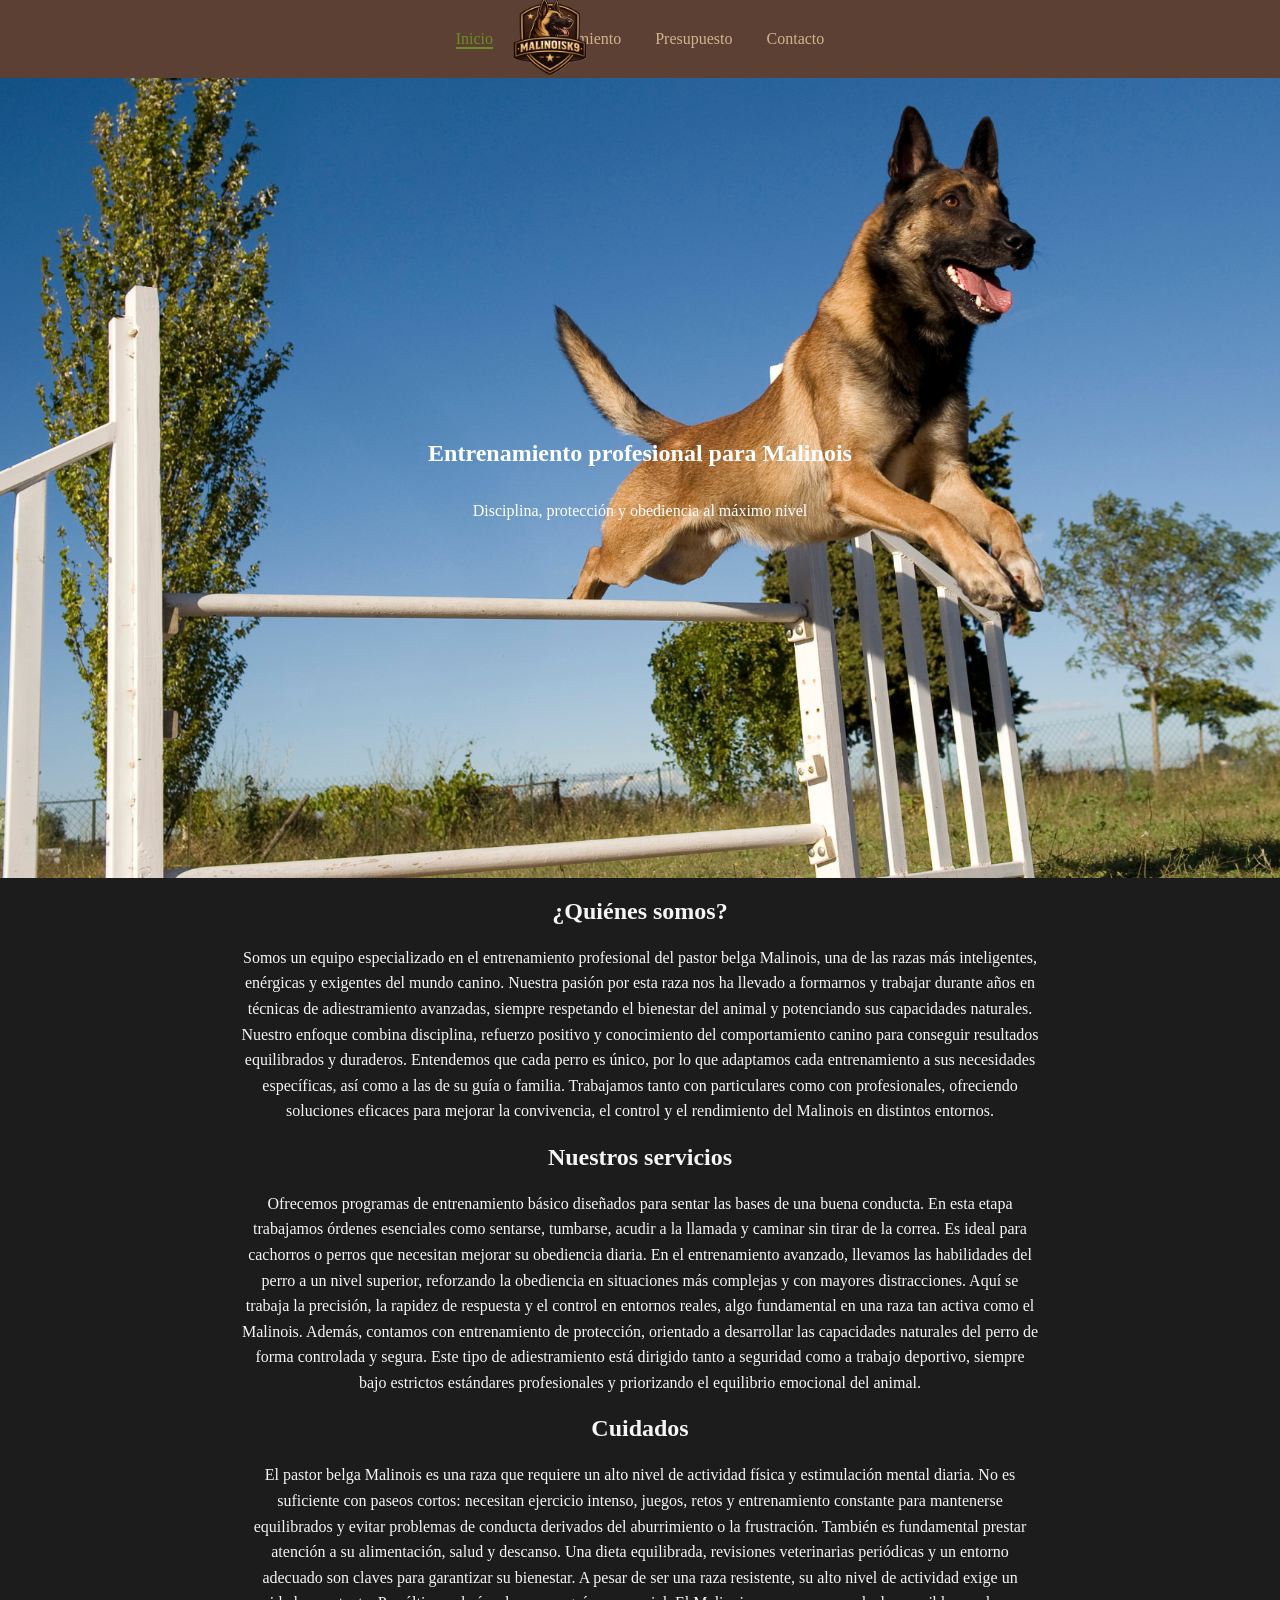
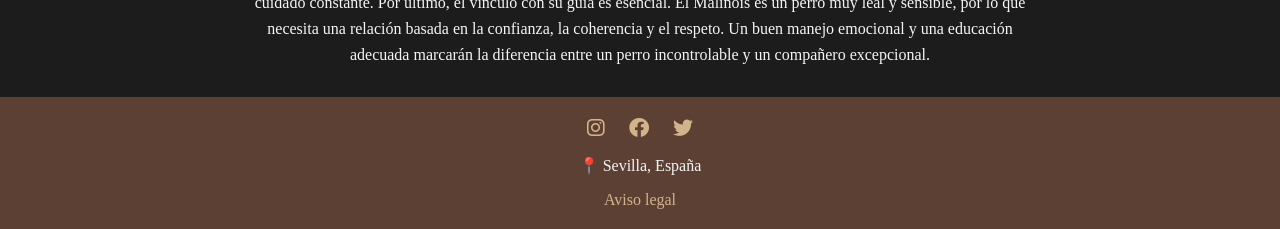
==== index.html @ dafcc882 "Update index.html" ====
<!-- PAGINA DE INICIO, PORTADA, CONTENIDO PRINCIPAL Y SECCIONES 
  https://helenamp-hub.github.io/malinoisk9/ -->
<!DOCTYPE html>
<html lang="es">
    <head>
         <meta charset="UTF-8">
         <title>Inicio | MalinoisK9</title>
         <link rel="stylesheet" href="css/style.css">
         <link rel="stylesheet" href="https://cdnjs.cloudflare.com/ajax/libs/font-awesome/6.0.0/css/all.min.css">
    </head>
    <body>

      <header class="header">

        <div class="logo">
            <img src="images/logok9.png">
        </div>

        <nav class="menu">
            <ul>
                <li><a href="index.html"class="active">Inicio</a></li>
                <li><a href="views/productos.html">Entrenamiento</a></li>
                <li><a href="views/presupuesto.html">Presupuesto</a></li>
                <li><a href="views/contacto.html">Contacto</a></li>
            
           </ul>
        </nav>

      </header>


      <section class="hero">
          <h1>Entrenamiento profesional para Malinois</h1>
          <p>Disciplina, protección y obediencia al máximo nivel</p>
      </section>

      <main>
          <section class="secciontexto">
              <h2>¿Quiénes somos?</h2>
              <p class="texto">
                Somos un equipo especializado en el entrenamiento profesional del pastor belga Malinois, una de las razas más inteligentes, enérgicas y exigentes del mundo canino. 
                Nuestra pasión por esta raza nos ha llevado a formarnos y trabajar durante años en técnicas de adiestramiento avanzadas, siempre respetando el bienestar del animal y potenciando sus capacidades naturales.
                Nuestro enfoque combina disciplina, refuerzo positivo y conocimiento del comportamiento canino para conseguir resultados equilibrados y duraderos. 
                Entendemos que cada perro es único, por lo que adaptamos cada entrenamiento a sus necesidades específicas, así como a las de su guía o familia.
                Trabajamos tanto con particulares como con profesionales, ofreciendo soluciones eficaces para mejorar la convivencia, el control y el rendimiento del Malinois en distintos entornos.
              </p>
          </section>

          <section class="secciontexto">
              <h2>Nuestros servicios</h2>
              <p class="texto">
                 Ofrecemos programas de entrenamiento básico diseñados para sentar las bases de una buena conducta. 
                 En esta etapa trabajamos órdenes esenciales como sentarse, tumbarse, acudir a la llamada y caminar sin tirar de la correa. Es ideal para cachorros o perros que necesitan mejorar su obediencia diaria.
                 En el entrenamiento avanzado, llevamos las habilidades del perro a un nivel superior, reforzando la obediencia en situaciones más complejas y con mayores distracciones. 
                 Aquí se trabaja la precisión, la rapidez de respuesta y el control en entornos reales, algo fundamental en una raza tan activa como el Malinois.
                 Además, contamos con entrenamiento de protección, orientado a desarrollar las capacidades naturales del perro de forma controlada y segura. 
                 Este tipo de adiestramiento está dirigido tanto a seguridad como a trabajo deportivo, siempre bajo estrictos estándares profesionales y priorizando el equilibrio emocional del animal.
              </p>
          </section>

          <section class="secciontexto">
              <h2>Cuidados</h2>
              <p class="texto">
                 El pastor belga Malinois es una raza que requiere un alto nivel de actividad física y estimulación mental diaria. 
                 No es suficiente con paseos cortos: necesitan ejercicio intenso, juegos, retos y entrenamiento constante para mantenerse equilibrados y evitar problemas de conducta derivados del aburrimiento o la frustración.
                 También es fundamental prestar atención a su alimentación, salud y descanso. Una dieta equilibrada, revisiones veterinarias periódicas y un entorno adecuado son claves para garantizar su bienestar. 
                 A pesar de ser una raza resistente, su alto nivel de actividad exige un cuidado constante.
                 Por último, el vínculo con su guía es esencial. El Malinois es un perro muy leal y sensible, por lo que necesita una relación basada en la confianza, la coherencia y el respeto. 
                 Un buen manejo emocional y una educación adecuada marcarán la diferencia entre un perro incontrolable y un compañero excepcional.
              </p>
          </section>
      </main>
      <footer class="footer">

          <!-- REDES SOCIALES -->
         <div class="redes">
          <a href="https://www.instagram.com" target="_blank"><i class="fab fa-instagram"></i></a>
          <a href="https://www.facebook.com" target="_blank"><i class="fab fa-facebook"></i></a>
          <a href="https://www.twitter.com" target="_blank"><i class="fab fa-twitter"></i></a>
         </div>

          <!-- DIRECCIÓN -->
          <p>📍 Sevilla, España</p>

          <!-- AVISO LEGAL -->
          <a href="https://www.conprueba.es/aviso-legal" target="_blank" >
          Aviso legal
          </a>
      </footer>

    </body>
</html>
---- css/style.css ----
body {
    font-family: Georgia;
    margin: 0;
    background-color: #1C1C1C;
    color: #F5F5F5;
}

/* HEADER FINO */
.header {
    background-color: #5C4033;
    padding: 10px 0;
    text-align: center;
}

/* MENÚ */
.menu ul {
    list-style: none;
    margin: 0;
    padding: 0;
}

.menu li {
    display: inline;
    margin: 0 15px;
}

/* ENLACE ACTIVO SUBRAYADO PRUEBA*/
.menu a.active {
    color: #6B8E23;
    border-bottom: 2px solid #6B8E23;
}
/**/

.menu a {
    color: #D2B48C;
    text-decoration: none;
}

.menu a:hover {
    color: #6B8E23;
}

/* TÍTULOS */
h1, h2 {
    text-align: center;
}

/* IMAGEN ENTRENAMIENTO*/
.hero {
    background-image: url("../images/entrenamientok9.png");
    background-size: cover; /* ocupa todo */
    background-position: center; /* centrada */
    background-repeat: no-repeat;

    height: 600px; /* altura de la sección */
    padding: 100px 20px;
    
    display: flex;
    flex-direction: column;
    justify-content: center; /* centra vertical */
    align-items: center; /* centra horizontal */

    text-align: center;
    color: white;
}

/* GRID */
.grid {
    display: grid;
    grid-template-columns: repeat(2, 1fr);
    gap: 20px;
    padding: 20px;
}

.card {
    background-color: #5C4033;
    padding: 20px;
    border-radius: 10px;
    text-align: center;
}

/* CONTACTO */
.contacto {
    display: flex;
    flex-direction: column;
    align-items: center;
    gap: 20px;
}

.mapa iframe {
    width: 400px;
    height: 300px;
    border: none;
}

/* FORMULARIO */
#formulario {
    display: flex;
    flex-direction: column;
    align-items: center;
    gap: 10px;
}

#formulario input,
#formulario select,
#formulario button {
    width: 250px;
    padding: 8px;
}

#mensaje-exito {
    display: none;
    color: green;
    text-align: center;
}
/* HEADER */
.header {
    position: relative;
    background-color: #5C4033;
    padding: 30px 0;
    text-align: center;
}

/* LOGO IZQUIERDA */
.logo {
    position: absolute;
    left: 500px;
    top: 50%;
    transform: translateY(-50%);
}

/* TAMAÑO LOGO */
.logo img {
    height: 100px; /* 👈 aquí controlas el tamaño */
}

/* FOOTER */
.footer {
    background-color: #5C4033; /* marrón */
    color: #F5F5F5;
    text-align: center;
    padding: 20px;
    margin-top: 30px;
}

/* REDES */
.redes {
    margin-bottom: 10px;
}

.redes a {
    margin: 0 10px;
    font-size: 20px;
    text-decoration: none;
}

/* AVISO LEGAL */
.footer a {
    color: #D2B48C;
    text-decoration: none;
}

.footer a:hover {
    color: #6B8E23;
}

.secciontexto {
    text-align: center;
}

.texto {
    max-width: 800px; /* limita el ancho */
    margin: 0 auto; /* centra el bloque */
    line-height: 1.6; /* mejora lectura */
}
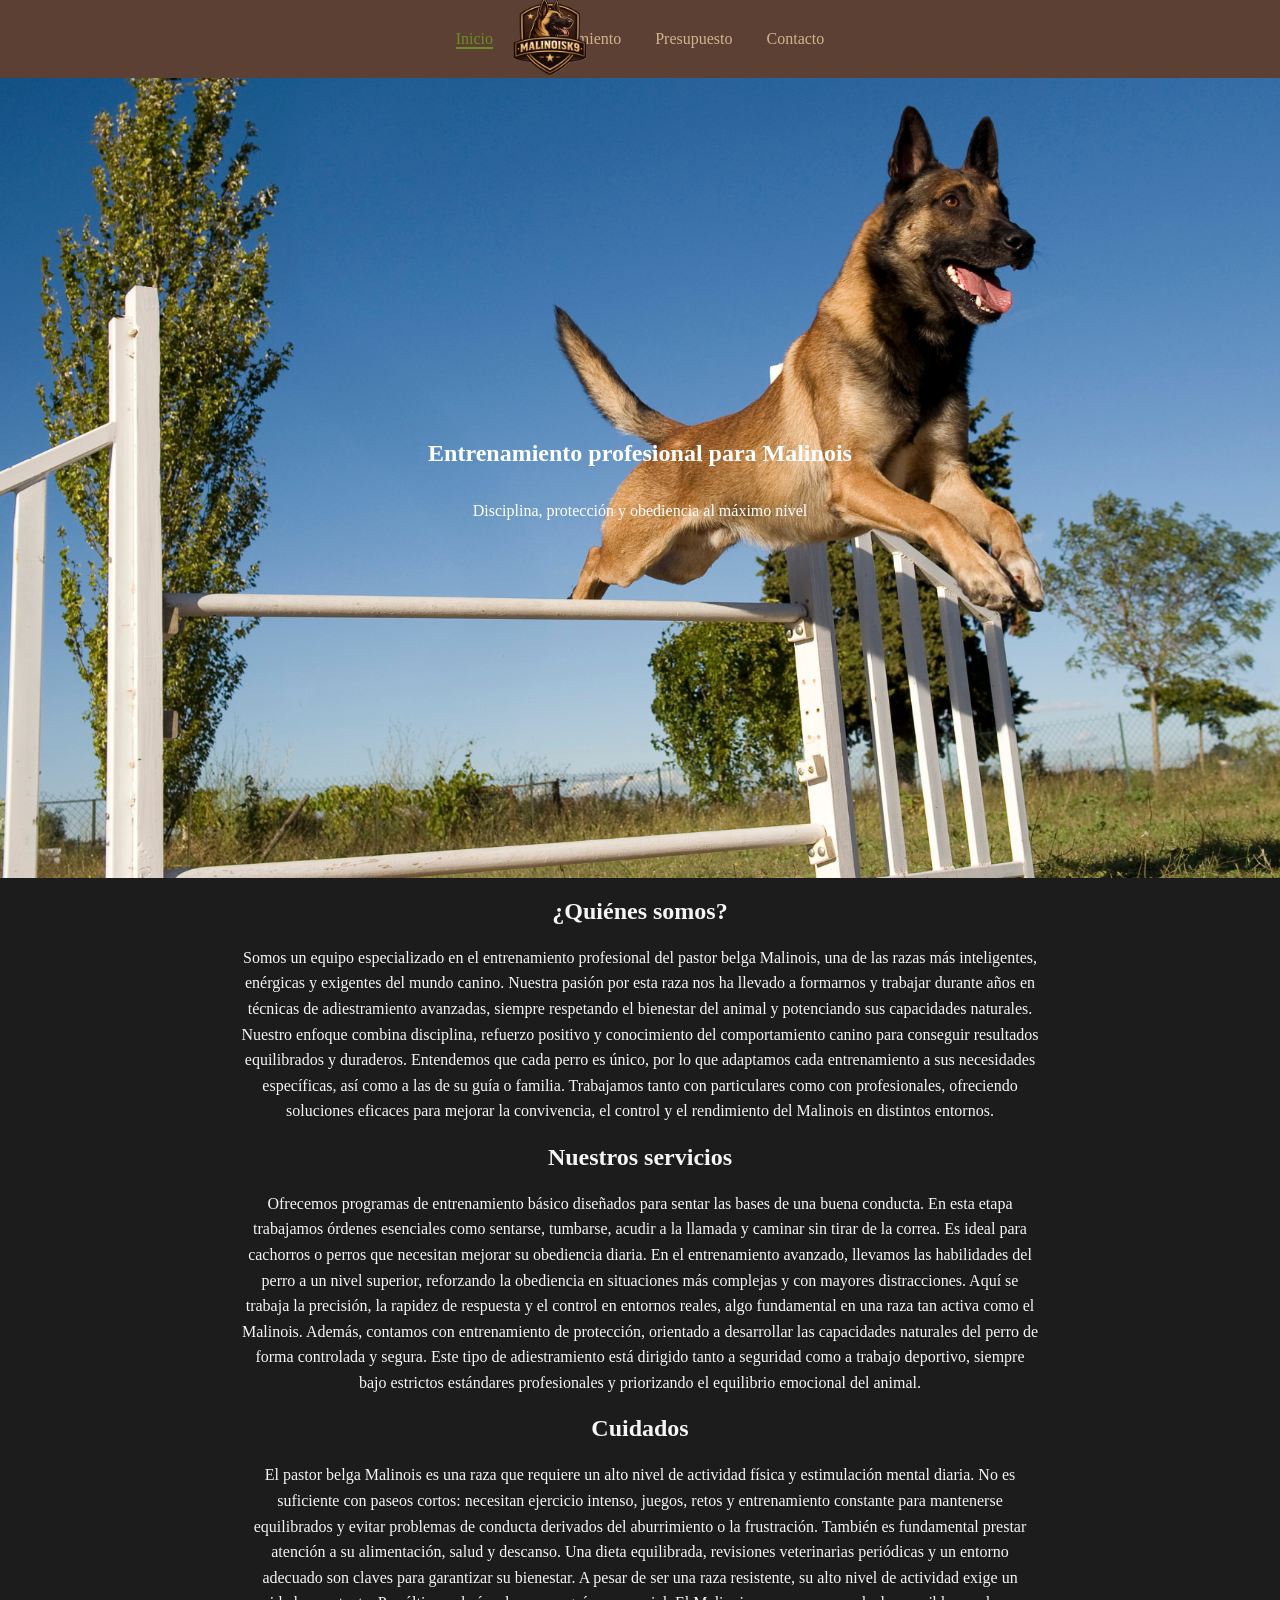
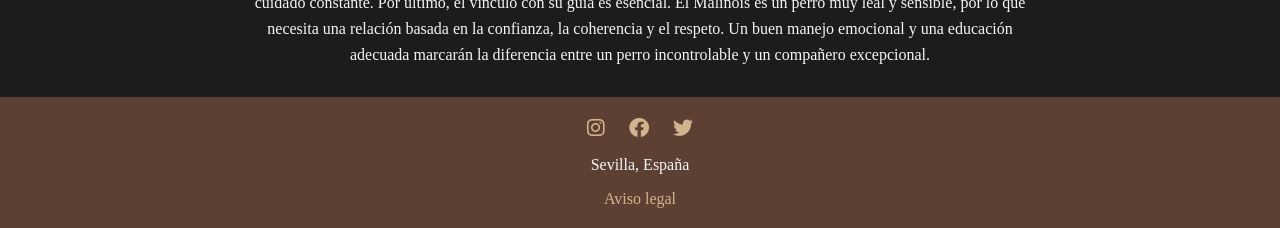
==== commit 51125150: "Update index.html" ====
--- a/index.html
+++ b/index.html
@@ -38,35 +38,33 @@
           <section class="secciontexto">
               <h2>¿Quiénes somos?</h2>
               <p class="texto">
-                Somos un equipo especializado en el entrenamiento profesional del pastor belga Malinois, una de las razas más inteligentes, enérgicas y exigentes del mundo canino. 
-                Nuestra pasión por esta raza nos ha llevado a formarnos y trabajar durante años en técnicas de adiestramiento avanzadas, siempre respetando el bienestar del animal y potenciando sus capacidades naturales.
-                Nuestro enfoque combina disciplina, refuerzo positivo y conocimiento del comportamiento canino para conseguir resultados equilibrados y duraderos. 
-                Entendemos que cada perro es único, por lo que adaptamos cada entrenamiento a sus necesidades específicas, así como a las de su guía o familia.
-                Trabajamos tanto con particulares como con profesionales, ofreciendo soluciones eficaces para mejorar la convivencia, el control y el rendimiento del Malinois en distintos entornos.
+                Somos un equipo especializado en el entrenamiento profesional del pastor belga Malinois, una de las razas más inteligentes, enérgicas y exigentes del mundo canino. Nuestra pasión por esta raza nos ha llevado a formarnos y trabajar durante años en técnicas de adiestramiento avanzadas, siempre respetando el bienestar del animal y potenciando sus capacidades naturales.
+
+Nuestro enfoque combina disciplina, refuerzo positivo y conocimiento del comportamiento canino para conseguir resultados equilibrados y duraderos. Entendemos que cada perro es único, por lo que adaptamos cada entrenamiento a sus necesidades específicas, así como a las de su guía o familia.
+
+Trabajamos tanto con particulares como con profesionales, ofreciendo soluciones eficaces para mejorar la convivencia, el control y el rendimiento del Malinois en distintos entornos.
               </p>
           </section>
 
           <section class="secciontexto">
               <h2>Nuestros servicios</h2>
               <p class="texto">
-                 Ofrecemos programas de entrenamiento básico diseñados para sentar las bases de una buena conducta. 
-                 En esta etapa trabajamos órdenes esenciales como sentarse, tumbarse, acudir a la llamada y caminar sin tirar de la correa. Es ideal para cachorros o perros que necesitan mejorar su obediencia diaria.
-                 En el entrenamiento avanzado, llevamos las habilidades del perro a un nivel superior, reforzando la obediencia en situaciones más complejas y con mayores distracciones. 
-                 Aquí se trabaja la precisión, la rapidez de respuesta y el control en entornos reales, algo fundamental en una raza tan activa como el Malinois.
-                 Además, contamos con entrenamiento de protección, orientado a desarrollar las capacidades naturales del perro de forma controlada y segura. 
-                 Este tipo de adiestramiento está dirigido tanto a seguridad como a trabajo deportivo, siempre bajo estrictos estándares profesionales y priorizando el equilibrio emocional del animal.
+                 Ofrecemos programas de entrenamiento básico diseñados para sentar las bases de una buena conducta. En esta etapa trabajamos órdenes esenciales como sentarse, tumbarse, acudir a la llamada y caminar sin tirar de la correa. Es ideal para cachorros o perros que necesitan mejorar su obediencia diaria.
+
+En el entrenamiento avanzado, llevamos las habilidades del perro a un nivel superior, reforzando la obediencia en situaciones más complejas y con mayores distracciones. Aquí se trabaja la precisión, la rapidez de respuesta y el control en entornos reales, algo fundamental en una raza tan activa como el Malinois.
+
+Además, contamos con entrenamiento de protección, orientado a desarrollar las capacidades naturales del perro de forma controlada y segura. Este tipo de adiestramiento está dirigido tanto a seguridad como a trabajo deportivo, siempre bajo estrictos estándares profesionales y priorizando el equilibrio emocional del animal.
               </p>
           </section>
 
           <section class="secciontexto">
               <h2>Cuidados</h2>
               <p class="texto">
-                 El pastor belga Malinois es una raza que requiere un alto nivel de actividad física y estimulación mental diaria. 
-                 No es suficiente con paseos cortos: necesitan ejercicio intenso, juegos, retos y entrenamiento constante para mantenerse equilibrados y evitar problemas de conducta derivados del aburrimiento o la frustración.
-                 También es fundamental prestar atención a su alimentación, salud y descanso. Una dieta equilibrada, revisiones veterinarias periódicas y un entorno adecuado son claves para garantizar su bienestar. 
-                 A pesar de ser una raza resistente, su alto nivel de actividad exige un cuidado constante.
-                 Por último, el vínculo con su guía es esencial. El Malinois es un perro muy leal y sensible, por lo que necesita una relación basada en la confianza, la coherencia y el respeto. 
-                 Un buen manejo emocional y una educación adecuada marcarán la diferencia entre un perro incontrolable y un compañero excepcional.
+                El pastor belga Malinois es una raza que requiere un alto nivel de actividad física y estimulación mental diaria. No es suficiente con paseos cortos: necesitan ejercicio intenso, juegos, retos y entrenamiento constante para mantenerse equilibrados y evitar problemas de conducta derivados del aburrimiento o la frustración.
+
+También es fundamental prestar atención a su alimentación, salud y descanso. Una dieta equilibrada, revisiones veterinarias periódicas y un entorno adecuado son claves para garantizar su bienestar. A pesar de ser una raza resistente, su alto nivel de actividad exige un cuidado constante.
+
+Por último, el vínculo con su guía es esencial. El Malinois es un perro muy leal y sensible, por lo que necesita una relación basada en la confianza, la coherencia y el respeto. Un buen manejo emocional y una educación adecuada marcarán la diferencia entre un perro incontrolable y un compañero excepcional.
               </p>
           </section>
       </main>
@@ -80,7 +78,7 @@
          </div>
 
           <!-- DIRECCIÓN -->
-          <p>📍 Sevilla, España</p>
+          <p> Sevilla, España</p>
 
           <!-- AVISO LEGAL -->
           <a href="https://www.conprueba.es/aviso-legal" target="_blank" >
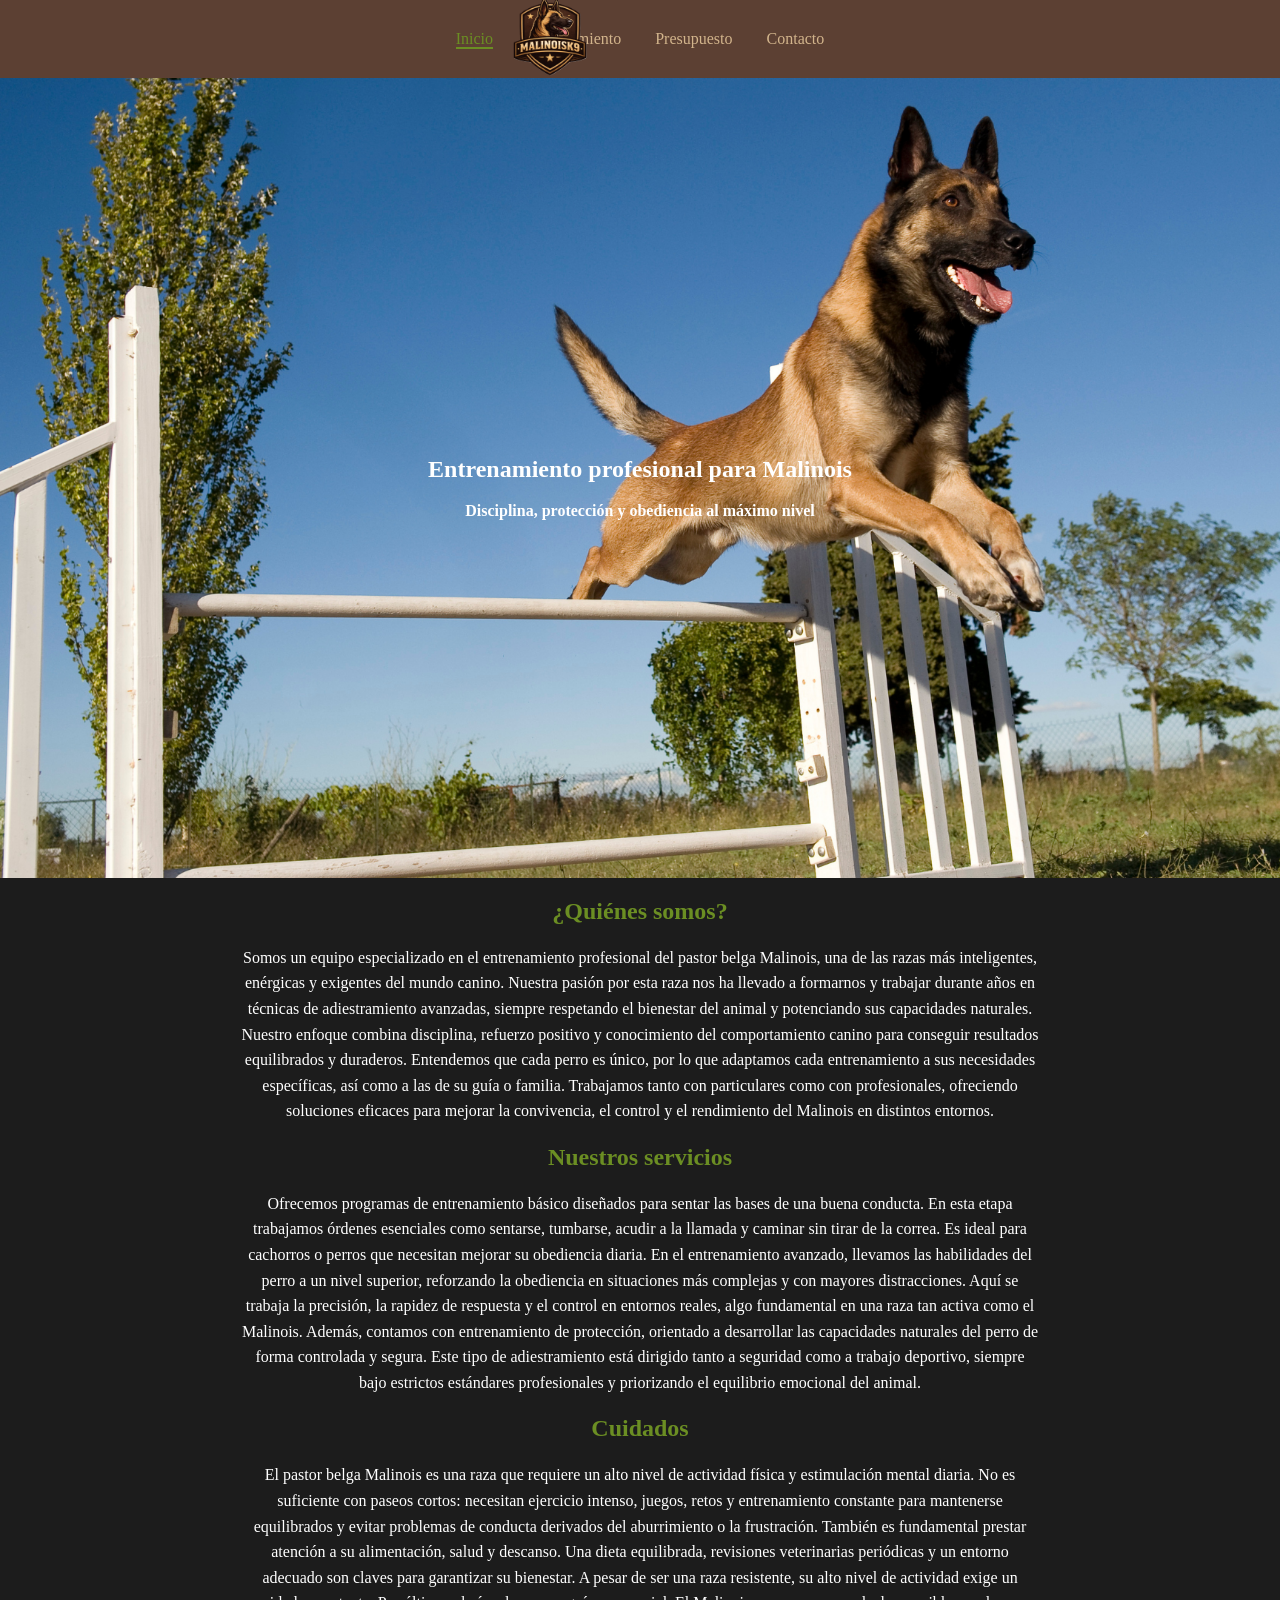
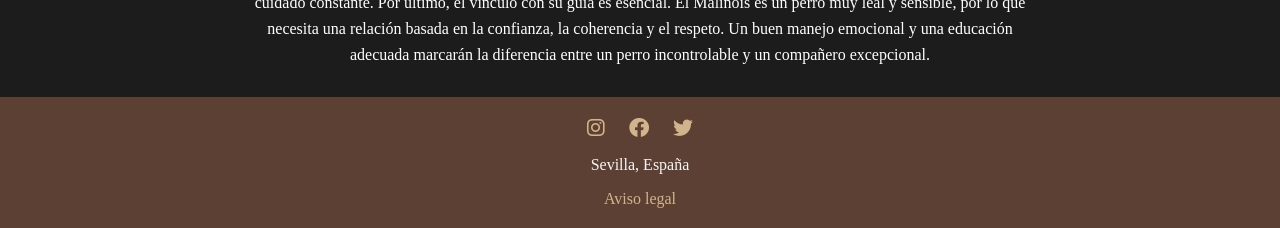
==== commit 95d691a7: "Update index.html" ====
--- a/index.html
+++ b/index.html
@@ -29,42 +29,43 @@
       </header>
 
 
-      <section class="hero">
+      <section class="titulo">
           <h1>Entrenamiento profesional para Malinois</h1>
-          <p>Disciplina, protección y obediencia al máximo nivel</p>
+          <b>Disciplina, protección y obediencia al máximo nivel</b>
       </section>
 
       <main>
           <section class="secciontexto">
               <h2>¿Quiénes somos?</h2>
               <p class="texto">
-                Somos un equipo especializado en el entrenamiento profesional del pastor belga Malinois, una de las razas más inteligentes, enérgicas y exigentes del mundo canino. Nuestra pasión por esta raza nos ha llevado a formarnos y trabajar durante años en técnicas de adiestramiento avanzadas, siempre respetando el bienestar del animal y potenciando sus capacidades naturales.
-
-Nuestro enfoque combina disciplina, refuerzo positivo y conocimiento del comportamiento canino para conseguir resultados equilibrados y duraderos. Entendemos que cada perro es único, por lo que adaptamos cada entrenamiento a sus necesidades específicas, así como a las de su guía o familia.
-
-Trabajamos tanto con particulares como con profesionales, ofreciendo soluciones eficaces para mejorar la convivencia, el control y el rendimiento del Malinois en distintos entornos.
+                Somos un equipo especializado en el entrenamiento profesional del pastor belga Malinois, una de las razas más inteligentes, enérgicas y exigentes del mundo canino. 
+               Nuestra pasión por esta raza nos ha llevado a formarnos y trabajar durante años en técnicas de adiestramiento avanzadas, siempre respetando el bienestar del animal y potenciando sus capacidades naturales. 
+               Nuestro enfoque combina disciplina, refuerzo positivo y conocimiento del comportamiento canino para conseguir resultados equilibrados y duraderos. 
+               Entendemos que cada perro es único, por lo que adaptamos cada entrenamiento a sus necesidades específicas, así como a las de su guía o familia.
+               Trabajamos tanto con particulares como con profesionales, ofreciendo soluciones eficaces para mejorar la convivencia, el control y el rendimiento del Malinois en distintos entornos.
               </p>
           </section>
 
           <section class="secciontexto">
               <h2>Nuestros servicios</h2>
               <p class="texto">
-                 Ofrecemos programas de entrenamiento básico diseñados para sentar las bases de una buena conducta. En esta etapa trabajamos órdenes esenciales como sentarse, tumbarse, acudir a la llamada y caminar sin tirar de la correa. Es ideal para cachorros o perros que necesitan mejorar su obediencia diaria.
-
-En el entrenamiento avanzado, llevamos las habilidades del perro a un nivel superior, reforzando la obediencia en situaciones más complejas y con mayores distracciones. Aquí se trabaja la precisión, la rapidez de respuesta y el control en entornos reales, algo fundamental en una raza tan activa como el Malinois.
-
-Además, contamos con entrenamiento de protección, orientado a desarrollar las capacidades naturales del perro de forma controlada y segura. Este tipo de adiestramiento está dirigido tanto a seguridad como a trabajo deportivo, siempre bajo estrictos estándares profesionales y priorizando el equilibrio emocional del animal.
+                 Ofrecemos programas de entrenamiento básico diseñados para sentar las bases de una buena conducta. En esta etapa trabajamos órdenes esenciales como sentarse, tumbarse, acudir a la llamada y caminar sin tirar de la correa. 
+               Es ideal para cachorros o perros que necesitan mejorar su obediencia diaria. 
+               En el entrenamiento avanzado, llevamos las habilidades del perro a un nivel superior, reforzando la obediencia en situaciones más complejas y con mayores distracciones. 
+               Aquí se trabaja la precisión, la rapidez de respuesta y el control en entornos reales, algo fundamental en una raza tan activa como el Malinois. 
+               Además, contamos con entrenamiento de protección, orientado a desarrollar las capacidades naturales del perro de forma controlada y segura. Este tipo de adiestramiento está dirigido tanto a seguridad como a trabajo deportivo, siempre bajo estrictos estándares profesionales y priorizando el equilibrio emocional del animal.
               </p>
           </section>
 
           <section class="secciontexto">
               <h2>Cuidados</h2>
               <p class="texto">
-                El pastor belga Malinois es una raza que requiere un alto nivel de actividad física y estimulación mental diaria. No es suficiente con paseos cortos: necesitan ejercicio intenso, juegos, retos y entrenamiento constante para mantenerse equilibrados y evitar problemas de conducta derivados del aburrimiento o la frustración.
-
-También es fundamental prestar atención a su alimentación, salud y descanso. Una dieta equilibrada, revisiones veterinarias periódicas y un entorno adecuado son claves para garantizar su bienestar. A pesar de ser una raza resistente, su alto nivel de actividad exige un cuidado constante.
-
-Por último, el vínculo con su guía es esencial. El Malinois es un perro muy leal y sensible, por lo que necesita una relación basada en la confianza, la coherencia y el respeto. Un buen manejo emocional y una educación adecuada marcarán la diferencia entre un perro incontrolable y un compañero excepcional.
+                El pastor belga Malinois es una raza que requiere un alto nivel de actividad física y estimulación mental diaria. 
+               No es suficiente con paseos cortos: necesitan ejercicio intenso, juegos, retos y entrenamiento constante para mantenerse equilibrados y evitar problemas de conducta derivados del aburrimiento o la frustración. 
+               También es fundamental prestar atención a su alimentación, salud y descanso. Una dieta equilibrada, revisiones veterinarias periódicas y un entorno adecuado son claves para garantizar su bienestar. 
+               A pesar de ser una raza resistente, su alto nivel de actividad exige un cuidado constante. 
+               Por último, el vínculo con su guía es esencial. El Malinois es un perro muy leal y sensible, por lo que necesita una relación basada en la confianza, la coherencia y el respeto. 
+               Un buen manejo emocional y una educación adecuada marcarán la diferencia entre un perro incontrolable y un compañero excepcional.
               </p>
           </section>
       </main>
--- a/css/style.css
+++ b/css/style.css
@@ -1,3 +1,4 @@
+/* CUERPO */
 body {
     font-family: Georgia;
     margin: 0;
@@ -24,12 +25,11 @@
     margin: 0 15px;
 }
 
-/* ENLACE ACTIVO SUBRAYADO PRUEBA*/
+/* SUBRAYAR PAGINA DEL MENU EN LA QUE SE ENCUENTRA */
 .menu a.active {
     color: #6B8E23;
     border-bottom: 2px solid #6B8E23;
 }
-/**/
 
 .menu a {
     color: #D2B48C;
@@ -37,7 +37,7 @@
 }
 
 .menu a:hover {
-    color: #6B8E23;
+    color: #6B8E23; /* VERDE */
 }
 
 /* TÍTULOS */
@@ -45,23 +45,41 @@
     text-align: center;
 }
 
-/* IMAGEN ENTRENAMIENTO*/
-.hero {
+/* PRODUCTO - IMAGEN ENTRENAMIENTO*/
+.titulo {
     background-image: url("../images/entrenamientok9.png");
-    background-size: cover; /* ocupa todo */
-    background-position: center; /* centrada */
+    background-size: cover; 
+    background-position: center; 
     background-repeat: no-repeat;
 
-    height: 600px; /* altura de la sección */
+    height: 600px; 
     padding: 100px 20px;
     
     display: flex;
     flex-direction: column;
-    justify-content: center; /* centra vertical */
-    align-items: center; /* centra horizontal */
+    justify-content: center; 
+    align-items: center; 
 
     text-align: center;
     color: white;
+}
+
+.bloque img {
+    width: 300px;
+    height: 200px;
+    object-fit: cover; 
+    border-radius: 10px;
+}
+
+.bloque {
+    display: flex;
+    flex-direction: column; 
+    align-items: center; 
+    text-align: center;
+    gap: 15px;
+}
+.bloque .texto {
+    max-width: 600px;
 }
 
 /* GRID */
@@ -108,20 +126,21 @@
     padding: 8px;
 }
 
+/* MENSAJE CUANDO HAN SIDO ENVIADOS LOS DATOS */
 #mensaje-exito {
     display: none;
     color: green;
     text-align: center;
 }
-/* HEADER */
+/* HEADER - BARRA DEL MENU */
 .header {
     position: relative;
-    background-color: #5C4033;
+    background-color: #5C4033; /* MARRON */
     padding: 30px 0;
     text-align: center;
 }
 
-/* LOGO IZQUIERDA */
+/* LOGO DEL MENU */
 .logo {
     position: absolute;
     left: 500px;
@@ -129,21 +148,21 @@
     transform: translateY(-50%);
 }
 
-/* TAMAÑO LOGO */
+/* TAMAÑO DEL LOGO */
 .logo img {
-    height: 100px; /* 👈 aquí controlas el tamaño */
-}
-
-/* FOOTER */
+    height: 100px; 
+}
+
+/* PIE DE SECCION */
 .footer {
-    background-color: #5C4033; /* marrón */
+    background-color: #5C4033; /* MARRON */
     color: #F5F5F5;
     text-align: center;
     padding: 20px;
     margin-top: 30px;
 }
 
-/* REDES */
+/* RRSS DEL PIE DE SECCION */
 .redes {
     margin-bottom: 10px;
 }
@@ -154,22 +173,39 @@
     text-decoration: none;
 }
 
-/* AVISO LEGAL */
+/* AVISO LEGAL DEL PIE DE SECCION */
 .footer a {
     color: #D2B48C;
     text-decoration: none;
 }
 
 .footer a:hover {
+    color: #6B8E23; /*VERDE*/
+}
+
+.secciontexto {
+    text-align: center;
     color: #6B8E23;
 }
 
-.secciontexto {
-    text-align: center;
-}
-
+/* TEXTO GENERAL*/
 .texto {
-    max-width: 800px; /* limita el ancho */
-    margin: 0 auto; /* centra el bloque */
-    line-height: 1.6; /* mejora lectura */
-}
+    max-width: 800px; 
+    margin: 0 auto; 
+    line-height: 1.6; 
+    color: white;
+}
+
+/* LISTA ENTRENAMIENTO BASICO */
+.lista-basica {
+    list-style-type: circle; /* 👈 esto es lo que te piden */
+    text-align: left; /* mejor lectura */
+    margin-top: 10px;
+    color: white;
+}
+
+.checkbox {
+    display: flex;
+    align-items: center;
+    gap: 3px; /* 👈 controla la separación */
+}
